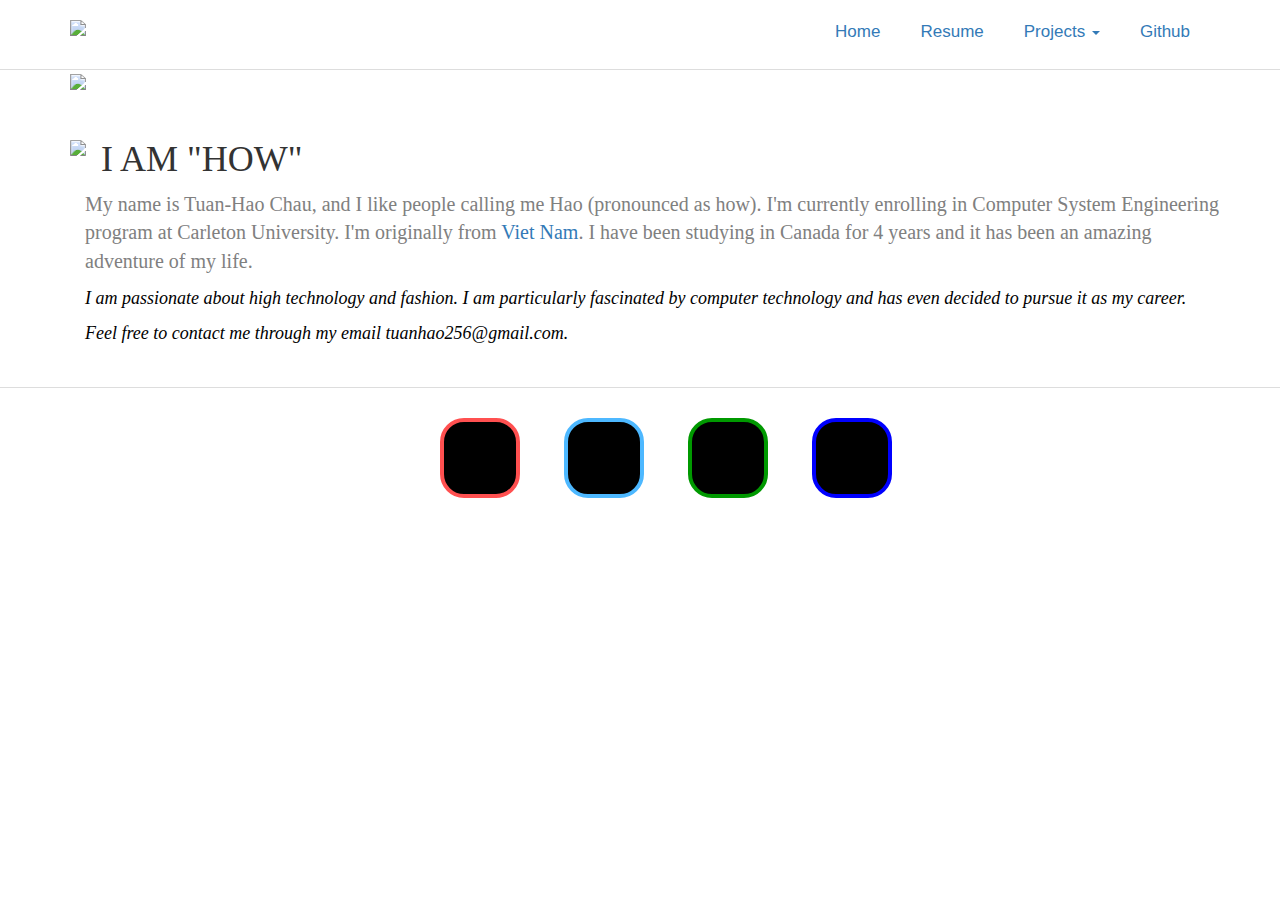
==== index.html @ 3556defa "repairing unsafe script problem" ====
<!DOCTYPE html>
<html>
  <head>
    <link type="text/css" rel="stylesheet" href="stylesheet.css" >
    <link href="https://maxcdn.bootstrapcdn.com/bootstrap/3.3.7/css/bootstrap.min.css" rel="stylesheet">
  </head>
  <body>
    <div class="header">
      <div class="container">
        <a href="#" class="logo-icon">
          <img src="https://image.jimcdn.com/app/cms/image/transf/dimension=273x10000:format=png/path/sb0abad0b84d20c80/image/i0411c6b30e3d2ed8/version/1408093289/tangram-puzzle-114-letter-h-visit-http-www-tangram-channel-com-to-see-the-solution-to-this-tangram.png">
        </a>
        <ul class="menu">
          <li><a href="#"> Home </a></li>
          <li><a href="#"> Resume </a></li>
          <li class="dropdown">
            <a href="#" class="dropdown-toggle">Projects <b class="caret"></b></a>
            <ul class="dropdown-menu">
              <li><a href="#"> Chessgame </a></li>
              <li><a href="#"> Hacker-Chatroom </a></li>
              <li><a href="#"> Supermarket APP </a></li>
            </ul>
		      </li>
          <li><a href="https://github.com/Tuanhao"> Github </a></li>
        </ul>
      </div>
    </div>
    <div class="center">
      <div class="container">
        <img id ="saigon" src ="https://pubcrawlsaigon.com/wp-content/uploads/2013/01/saigon.jpeg">
        <div class="intro">
          <div class="intro-pic">
          <img id ="myself" src="https://scontent-lga3-1.cdninstagram.com/t51.2885-15/e35/12224123_504224226409071_1463022487_n.jpg?ig_cache_key=MTEyMDU4NDI3MTQ4NDA1NTMwNw%3D%3D.2">
          </div>
          <div class="intro-text">
            <h1> I AM "HOW" </h1>
            <p> My name is Tuan-Hao Chau, and I like people calling me Hao (pronounced as how). I'm currently enrolling in Computer System Engineering program at Carleton University. I'm originally from <a href="https://en.wikipedia.org/wiki/Vietnam">Viet Nam</a>. I have been studying in Canada for 4 years and it has been an amazing adventure of my life.</p>
            <div>
              <p> I am passionate about high technology and fashion. I am particularly fascinated by computer technology and has even decided to pursue it as my career. </p>
              <p> Feel free to contact me through my email tuanhao256@gmail.com.
            </div>
          </div>
        </div>
      </div>
    </div>
    <div class="footer">
      <div class="container">
      <div class="square">
        <div id ="Instagram"><a href="https://www.instagram.com/tuanhao256/"><i class="fa fa-instagram fa-4x" aria-hidden="true"></i></a></div>
        <div id ="Skype"><a href= "#"><i class="fa fa-skype fa-4x" aria-hidden="true"></i></a></div>
        <div id ="Github"><a href="https://github.com/Tuanhao"><i class="fa fa-github fa-4x" aria-hidden="true"></i></a></div>
        <div id ="LinkedIn"><a href="#"><i class="fa fa-linkedin-square fa-4x" aria-hidden="true"></i></a></div>
      </div>
    </div>
  <script src="https://use.fontawesome.com/9476cd96e0.js"></script>
	<script src="https://ajax.googleapis.com/ajax/libs/jquery/2.1.0/jquery.min.js"></script>
	<script src="function.js"></script>
  </body>


</html>
---- stylesheet.css ----
.container {
  width: 960px;
}

.header {
  border-bottom: 1px solid #ddd;
  font-weight: 300;

  font-size: 17px;
  padding: 15px;
}


.logo-icon img {
  height: auto;
  width: auto;
  max-width: 40px;
  max-height: 40px
}

.header .menu {
  margin-top: 5px;
  display: inline;
  float: right;
  list-style: none;
}

.menu li {
  margin-left: 20px;
  margin-right: 20px;
  float: left;
}

.dropdown-menu {
  font-size: 16px;
  margin-top: 5px;
  min-width: 50px;
}

.dropdown-menu li a {
  color: #809fff;
  margin-top: 5px;
}

.intro {
  margin-top: 50px;
}

.intro-text {
  left: 15px;
  position: relative;
  font-family: Rockwell;
}

.intro-text p {
  color: grey;
  font-size: 20px;
}

.intro-text div p {
  color: black;
  font-style: italic;
  font-size: 18px;
}

.footer {
  margin-top: 30px;
  border-top: 1px solid #ddd;
}

.square div {
  position: relative;
	display: inline-block;
	height: 80px;
	width: 80px;
  border-radius: 30%;
  border: 2px solid white;
  text-align: center;
  margin: 30px 0px 30px 40px;
}

.square div i {
	position: relative;
	margin-top: 8px;
  background-color: transparent;
  color: white;
}

#Instagram {
  margin-left: 370px;
  border: 4px solid #ff5050;
  background-color: black;
}

#Skype {
  border: 4px solid #4db8ff;
  background-color: black;
}

#Github {
  border: 4px solid #009900;
  background-color: black;
}

#LinkedIn {
  border: 4px solid #0000ff;
  background-color: black;
}

#myself {
  float: left;
  height: auto;
  width: auto;
  max-width: 500px;
  max-height: 500px;
  border-radius: 5%;
}

#saigon {
  height: auto;
  width: auto;
  max-width: 1100px;
  max-height: 800px;
}
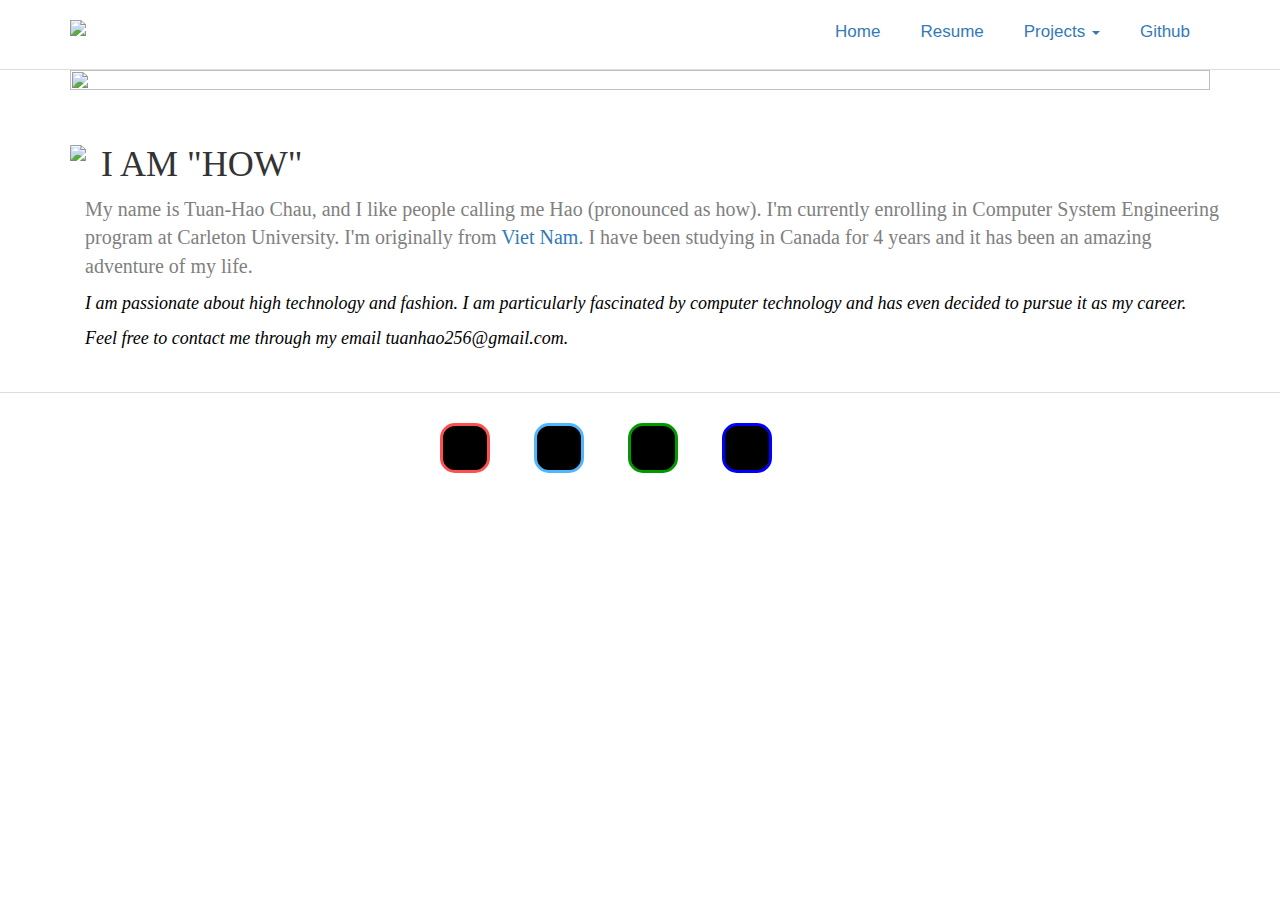
==== commit 3d145610: "add resume" ====
--- a/index.html
+++ b/index.html
@@ -3,16 +3,18 @@
   <head>
     <link type="text/css" rel="stylesheet" href="stylesheet.css" >
     <link href="https://maxcdn.bootstrapcdn.com/bootstrap/3.3.7/css/bootstrap.min.css" rel="stylesheet">
+    <title> Hao's website </title>
+    <link rel="shortcut icon" type="image/png" href="https://image.jimcdn.com/app/cms/image/transf/dimension=273x10000:format=png/path/sb0abad0b84d20c80/image/i0411c6b30e3d2ed8/version/1408093289/tangram-puzzle-114-letter-h-visit-http-www-tangram-channel-com-to-see-the-solution-to-this-tangram.png" />
   </head>
   <body>
     <div class="header">
       <div class="container">
-        <a href="#" class="logo-icon">
+        <a href="index.html" class="logo-icon">
           <img src="https://image.jimcdn.com/app/cms/image/transf/dimension=273x10000:format=png/path/sb0abad0b84d20c80/image/i0411c6b30e3d2ed8/version/1408093289/tangram-puzzle-114-letter-h-visit-http-www-tangram-channel-com-to-see-the-solution-to-this-tangram.png">
         </a>
         <ul class="menu">
-          <li><a href="#"> Home </a></li>
-          <li><a href="#"> Resume </a></li>
+          <li><a href="index.html"> Home </a></li>
+          <li><a href="resume.html"> Resume </a></li>
           <li class="dropdown">
             <a href="#" class="dropdown-toggle">Projects <b class="caret"></b></a>
             <ul class="dropdown-menu">
@@ -27,10 +29,10 @@
     </div>
     <div class="center">
       <div class="container">
-        <img id ="saigon" src ="https://pubcrawlsaigon.com/wp-content/uploads/2013/01/saigon.jpeg">
+        <img id ="firstpic" src ="http://i1250.photobucket.com/albums/hh538/Hao_Tuan_Chau/IMG_7440_zpsqdl2aaps.jpg">
         <div class="intro">
           <div class="intro-pic">
-          <img id ="myself" src="https://scontent-lga3-1.cdninstagram.com/t51.2885-15/e35/12224123_504224226409071_1463022487_n.jpg?ig_cache_key=MTEyMDU4NDI3MTQ4NDA1NTMwNw%3D%3D.2">
+          <img id ="myself" src="http://i1250.photobucket.com/albums/hh538/Hao_Tuan_Chau/IMG_9123_zpsxsjabm1g.jpg">
           </div>
           <div class="intro-text">
             <h1> I AM "HOW" </h1>
@@ -46,15 +48,15 @@
     <div class="footer">
       <div class="container">
       <div class="square">
-        <div id ="Instagram"><a href="https://www.instagram.com/tuanhao256/"><i class="fa fa-instagram fa-4x" aria-hidden="true"></i></a></div>
-        <div id ="Skype"><a href= "#"><i class="fa fa-skype fa-4x" aria-hidden="true"></i></a></div>
-        <div id ="Github"><a href="https://github.com/Tuanhao"><i class="fa fa-github fa-4x" aria-hidden="true"></i></a></div>
-        <div id ="LinkedIn"><a href="#"><i class="fa fa-linkedin-square fa-4x" aria-hidden="true"></i></a></div>
+        <div id ="Instagram"><a href="https://www.instagram.com/tuanhao256/"><i class="fa fa-instagram fa-2x" aria-hidden="true"></i></a></div>
+        <div id ="Skype"><a href= "#"><i class="fa fa-skype fa-2x" aria-hidden="true"></i></a></div>
+        <div id ="Github"><a href="https://github.com/Tuanhao"><i class="fa fa-github fa-2x" aria-hidden="true"></i></a></div>
+        <div id ="LinkedIn"><a href="#"><i class="fa fa-linkedin-square fa-2x" aria-hidden="true"></i></a></div>
       </div>
     </div>
-  <script src="https://use.fontawesome.com/9476cd96e0.js"></script>
-	<script src="https://ajax.googleapis.com/ajax/libs/jquery/2.1.0/jquery.min.js"></script>
-	<script src="function.js"></script>
+    <script src="https://use.fontawesome.com/9476cd96e0.js"></script>
+	  <script src="https://ajax.googleapis.com/ajax/libs/jquery/2.1.0/jquery.min.js"></script>
+	  <script src="function.js"></script>
   </body>
 
 
--- a/stylesheet.css
+++ b/stylesheet.css
@@ -71,39 +71,38 @@
 .square div {
   position: relative;
 	display: inline-block;
-	height: 80px;
-	width: 80px;
+	height: 50px;
+	width: 50px;
   border-radius: 30%;
-  border: 2px solid white;
   text-align: center;
   margin: 30px 0px 30px 40px;
 }
 
 .square div i {
 	position: relative;
-	margin-top: 8px;
+	margin-top: 7px;
   background-color: transparent;
   color: white;
 }
 
 #Instagram {
   margin-left: 370px;
-  border: 4px solid #ff5050;
+  border: 3px solid #ff5050;
   background-color: black;
 }
 
 #Skype {
-  border: 4px solid #4db8ff;
+  border: 3px solid #4db8ff;
   background-color: black;
 }
 
 #Github {
-  border: 4px solid #009900;
+  border: 3px solid #009900;
   background-color: black;
 }
 
 #LinkedIn {
-  border: 4px solid #0000ff;
+  border: 3px solid #0000ff;
   background-color: black;
 }
 
@@ -113,12 +112,26 @@
   width: auto;
   max-width: 500px;
   max-height: 500px;
-  border-radius: 5%;
+  border-radius: 3%;
 }
 
-#saigon {
-  height: auto;
-  width: auto;
-  max-width: 1100px;
-  max-height: 800px;
+#firstpic {
+  height: 100%;
+  width: 100%;
 }
+
+#resumeTop {
+  text-align: center;
+}
+
+#resumeHeader {
+  margin-top: 20px;
+  border-bottom: 1px solid #ddd;
+  color: #343351;
+  text-transform: uppercase;
+}
+
+#resumeTop h1 {
+  font-size: 50px;
+  font-weight: bold;
+}
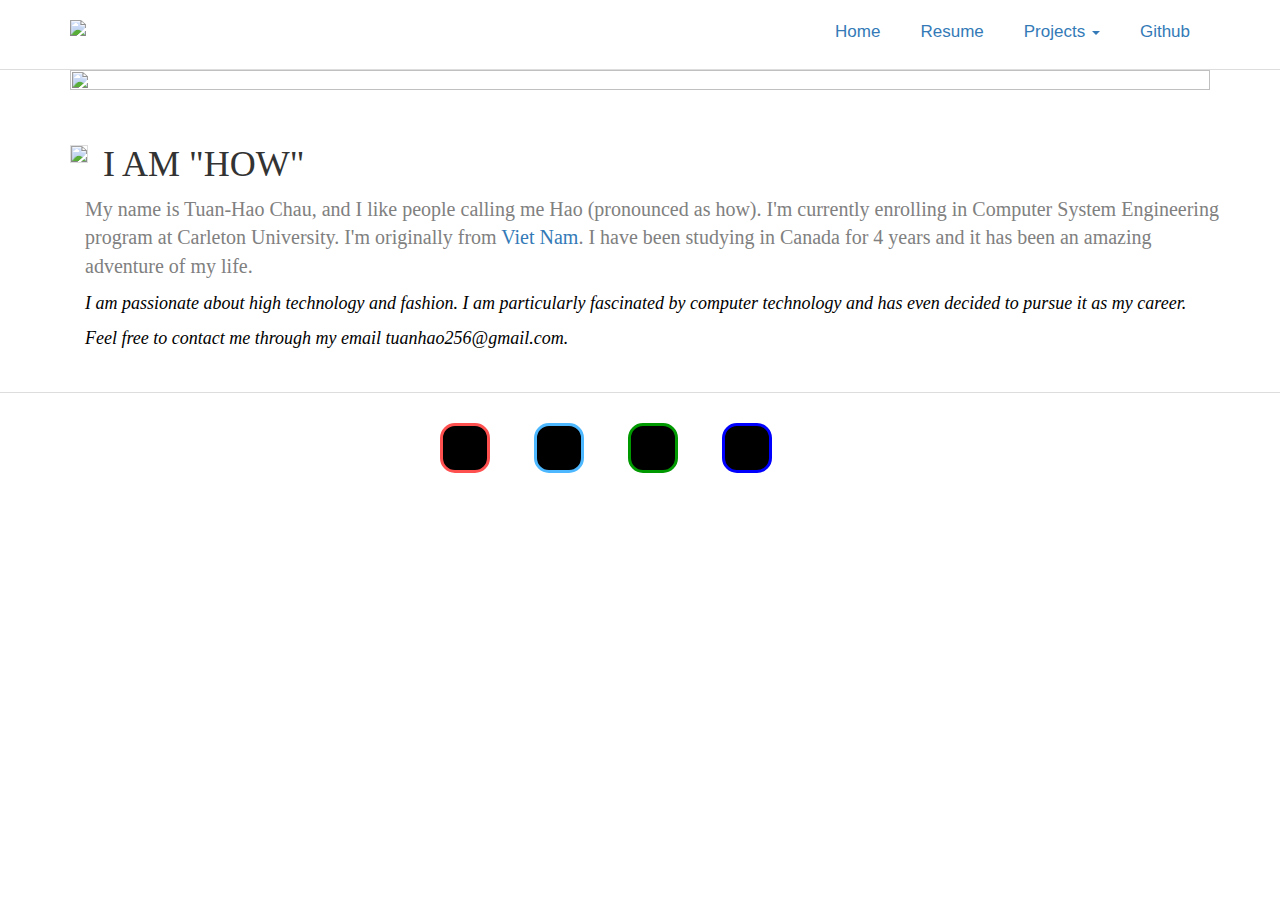
==== commit 89623b70: "add project page" ====
--- a/index.html
+++ b/index.html
@@ -3,7 +3,7 @@
   <head>
     <link type="text/css" rel="stylesheet" href="stylesheet.css" >
     <link href="https://maxcdn.bootstrapcdn.com/bootstrap/3.3.7/css/bootstrap.min.css" rel="stylesheet">
-    <title> Hao's website </title>
+    <title> **HAO** </title>
     <link rel="shortcut icon" type="image/png" href="https://image.jimcdn.com/app/cms/image/transf/dimension=273x10000:format=png/path/sb0abad0b84d20c80/image/i0411c6b30e3d2ed8/version/1408093289/tangram-puzzle-114-letter-h-visit-http-www-tangram-channel-com-to-see-the-solution-to-this-tangram.png" />
   </head>
   <body>
@@ -18,9 +18,10 @@
           <li class="dropdown">
             <a href="#" class="dropdown-toggle">Projects <b class="caret"></b></a>
             <ul class="dropdown-menu">
-              <li><a href="#"> Chessgame </a></li>
-              <li><a href="#"> Hacker-Chatroom </a></li>
-              <li><a href="#"> Supermarket APP </a></li>
+              <li><a href="project.html#CUNews"> CU-News </a></li>
+              <li><a href="project.html#ChessGame"> ChessGame </a></li>
+              <li><a href="project.html#TTTGame"> Tic Tac Toe Game </a></li>
+              <li><a href="project.html#SMS"> Supermarket APP </a></li>
             </ul>
 		      </li>
           <li><a href="https://github.com/Tuanhao"> Github </a></li>
--- a/stylesheet.css
+++ b/stylesheet.css
@@ -85,6 +85,16 @@
   color: white;
 }
 
+.container div div img {
+  max-width: 450px;
+  max-height: 300px;
+  border: 1px solid #ddd;
+}
+
+.row {
+  margin-top: 40px;
+}
+
 #Instagram {
   margin-left: 370px;
   border: 3px solid #ff5050;
@@ -120,7 +130,7 @@
   width: 100%;
 }
 
-#resumeTop {
+#pageTop {
   text-align: center;
 }
 
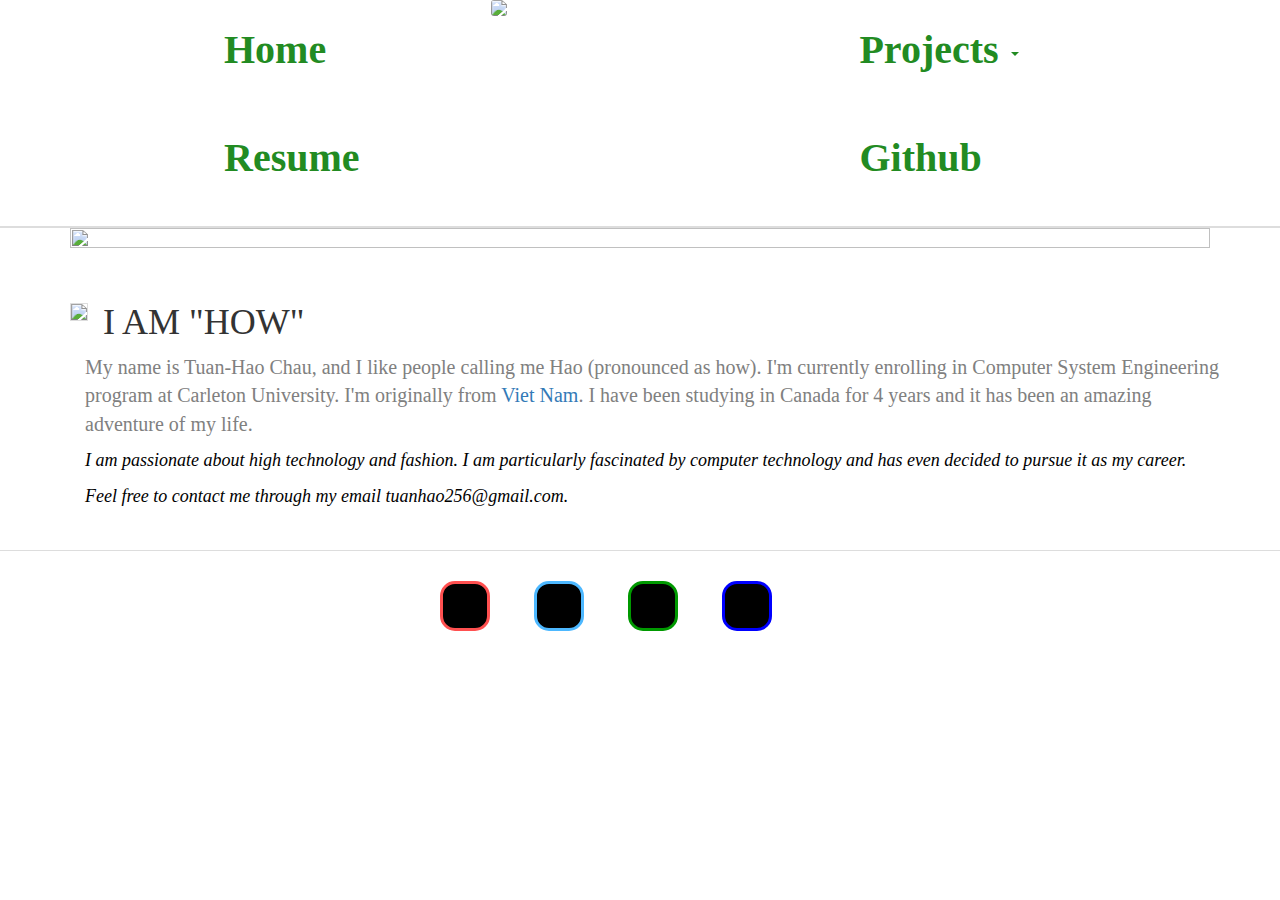
==== commit a9238fbf: "changed header" ====
--- a/index.html
+++ b/index.html
@@ -1,64 +1,67 @@
-<!DOCTYPE html>
-<html>
-  <head>
-    <link type="text/css" rel="stylesheet" href="stylesheet.css" >
-    <link href="https://maxcdn.bootstrapcdn.com/bootstrap/3.3.7/css/bootstrap.min.css" rel="stylesheet">
-    <title> **HAO** </title>
-    <link rel="shortcut icon" type="image/png" href="https://image.jimcdn.com/app/cms/image/transf/dimension=273x10000:format=png/path/sb0abad0b84d20c80/image/i0411c6b30e3d2ed8/version/1408093289/tangram-puzzle-114-letter-h-visit-http-www-tangram-channel-com-to-see-the-solution-to-this-tangram.png" />
-  </head>
-  <body>
-    <div class="header">
-      <div class="container">
-        <a href="index.html" class="logo-icon">
-          <img src="https://image.jimcdn.com/app/cms/image/transf/dimension=273x10000:format=png/path/sb0abad0b84d20c80/image/i0411c6b30e3d2ed8/version/1408093289/tangram-puzzle-114-letter-h-visit-http-www-tangram-channel-com-to-see-the-solution-to-this-tangram.png">
+<!DOCTYPE html>
+<html>
+  <head>
+    <link type="text/css" rel="stylesheet" href="stylesheet.css" >
+    <link href="https://maxcdn.bootstrapcdn.com/bootstrap/3.3.7/css/bootstrap.min.css" rel="stylesheet">
+    <link href="https://fonts.googleapis.com/css?family=Permanent+Marker" rel="stylesheet">
+    <title> **HAO** </title>
+    <link rel="shortcut icon" type="image/png" href="https://image.jimcdn.com/app/cms/image/transf/dimension=273x10000:format=png/path/sb0abad0b84d20c80/image/i0411c6b30e3d2ed8/version/1408093289/tangram-puzzle-114-letter-h-visit-http-www-tangram-channel-com-to-see-the-solution-to-this-tangram.png" />
+  </head>
+  <body>
+    <div class="header">
+      <div class="container">
+        <ul class="menu_left">
+          <li><a href="index.html"> Home </a></li>
+          <li><a href="resume.html"> Resume </a></li>
+        </ul>
+        <a href="#" class="menu_image">
+          <img src="http://i1250.photobucket.com/albums/hh538/Hao_Tuan_Chau/imageedit_2_8489468615_zpsb9ru8c58.gif">
         </a>
-        <ul class="menu">
-          <li><a href="index.html"> Home </a></li>
-          <li><a href="resume.html"> Resume </a></li>
-          <li class="dropdown">
-            <a href="#" class="dropdown-toggle">Projects <b class="caret"></b></a>
-            <ul class="dropdown-menu">
-              <li><a href="project.html#CUNews"> CU-News </a></li>
-              <li><a href="project.html#ChessGame"> ChessGame </a></li>
-              <li><a href="project.html#TTTGame"> Tic Tac Toe Game </a></li>
-              <li><a href="project.html#SMS"> Supermarket APP </a></li>
-            </ul>
-		      </li>
-          <li><a href="https://github.com/Tuanhao"> Github </a></li>
-        </ul>
-      </div>
-    </div>
-    <div class="center">
-      <div class="container">
-        <img id ="firstpic" src ="http://i1250.photobucket.com/albums/hh538/Hao_Tuan_Chau/IMG_7440_zpsqdl2aaps.jpg">
-        <div class="intro">
-          <div class="intro-pic">
-          <img id ="myself" src="http://i1250.photobucket.com/albums/hh538/Hao_Tuan_Chau/IMG_9123_zpsxsjabm1g.jpg">
-          </div>
-          <div class="intro-text">
-            <h1> I AM "HOW" </h1>
-            <p> My name is Tuan-Hao Chau, and I like people calling me Hao (pronounced as how). I'm currently enrolling in Computer System Engineering program at Carleton University. I'm originally from <a href="https://en.wikipedia.org/wiki/Vietnam">Viet Nam</a>. I have been studying in Canada for 4 years and it has been an amazing adventure of my life.</p>
-            <div>
-              <p> I am passionate about high technology and fashion. I am particularly fascinated by computer technology and has even decided to pursue it as my career. </p>
-              <p> Feel free to contact me through my email tuanhao256@gmail.com.
-            </div>
-          </div>
-        </div>
-      </div>
-    </div>
-    <div class="footer">
-      <div class="container">
-      <div class="square">
-        <div id ="Instagram"><a href="https://www.instagram.com/tuanhao256/"><i class="fa fa-instagram fa-2x" aria-hidden="true"></i></a></div>
-        <div id ="Skype"><a href= "#"><i class="fa fa-skype fa-2x" aria-hidden="true"></i></a></div>
-        <div id ="Github"><a href="https://github.com/Tuanhao"><i class="fa fa-github fa-2x" aria-hidden="true"></i></a></div>
-        <div id ="LinkedIn"><a href="#"><i class="fa fa-linkedin-square fa-2x" aria-hidden="true"></i></a></div>
-      </div>
-    </div>
-    <script src="https://use.fontawesome.com/9476cd96e0.js"></script>
-	  <script src="https://ajax.googleapis.com/ajax/libs/jquery/2.1.0/jquery.min.js"></script>
-	  <script src="function.js"></script>
-  </body>
-
-
-</html>
+        <ul class="menu_right">
+          <li class="dropdown">
+            <a href="#" class="dropdown-toggle">Projects <b class="caret"></b></a>
+            <ul class="dropdown-menu">
+              <li><a href="project.html#CUNews"> CU-News </a></li>
+              <li><a href="project.html#ChessGame"> ChessGame </a></li>
+              <li><a href="project.html#TTTGame"> Tic Tac Toe Game </a></li>
+              <li><a href="project.html#SMS"> Supermarket APP </a></li>
+            </ul>
+		      </li>
+          <li><a href="https://github.com/Tuanhao"> Github </a></li>
+        </ul>
+      </div>
+    </div>
+    <div class="center">
+      <div class="container">
+        <img id ="firstpic" src ="http://i1250.photobucket.com/albums/hh538/Hao_Tuan_Chau/IMG_7440_zpsqdl2aaps.jpg">
+        <div class="intro">
+          <div class="intro-pic">
+          <img id ="myself" src="http://i1250.photobucket.com/albums/hh538/Hao_Tuan_Chau/IMG_9123_zpsxsjabm1g.jpg">
+          </div>
+          <div class="intro-text">
+            <h1> I AM "HOW" </h1>
+            <p> My name is Tuan-Hao Chau, and I like people calling me Hao (pronounced as how). I'm currently enrolling in Computer System Engineering program at Carleton University. I'm originally from <a href="https://en.wikipedia.org/wiki/Vietnam">Viet Nam</a>. I have been studying in Canada for 4 years and it has been an amazing adventure of my life.</p>
+            <div>
+              <p> I am passionate about high technology and fashion. I am particularly fascinated by computer technology and has even decided to pursue it as my career. </p>
+              <p> Feel free to contact me through my email tuanhao256@gmail.com.
+            </div>
+          </div>
+        </div>
+      </div>
+    </div>
+    <div class="footer">
+      <div class="container">
+      <div class="square">
+        <div id ="Instagram"><a href="https://www.instagram.com/tuanhao256/"><i class="fa fa-instagram fa-2x" aria-hidden="true"></i></a></div>
+        <div id ="Email"><a href= "#" ><i class="fa fa-envelope fa-2x" aria-hidden="true"></i></a></div>
+        <div id ="Github"><a href="https://github.com/Tuanhao"><i class="fa fa-github fa-2x" aria-hidden="true"></i></a></div>
+        <div id ="LinkedIn"><a href="https://ca.linkedin.com/in/tuan-hao-chau-0a2142134"><i class="fa fa-linkedin-square fa-2x" aria-hidden="true"></i></a></div>
+      </div>
+    </div>
+    <script src="https://use.fontawesome.com/9476cd96e0.js"></script>
+	  <script src="https://ajax.googleapis.com/ajax/libs/jquery/2.1.0/jquery.min.js"></script>
+	  <script src="function.js"></script>
+  </body>
+
+
+</html>
--- a/stylesheet.css
+++ b/stylesheet.css
@@ -1,147 +1,188 @@
-.container {
-  width: 960px;
-}
-
-.header {
-  border-bottom: 1px solid #ddd;
-  font-weight: 300;
-
-  font-size: 17px;
-  padding: 15px;
-}
-
-
-.logo-icon img {
-  height: auto;
-  width: auto;
-  max-width: 40px;
-  max-height: 40px
-}
-
-.header .menu {
-  margin-top: 5px;
-  display: inline;
-  float: right;
-  list-style: none;
-}
-
-.menu li {
-  margin-left: 20px;
-  margin-right: 20px;
-  float: left;
-}
-
-.dropdown-menu {
-  font-size: 16px;
-  margin-top: 5px;
-  min-width: 50px;
-}
-
-.dropdown-menu li a {
-  color: #809fff;
-  margin-top: 5px;
-}
-
-.intro {
-  margin-top: 50px;
-}
-
-.intro-text {
-  left: 15px;
-  position: relative;
-  font-family: Rockwell;
-}
-
-.intro-text p {
-  color: grey;
-  font-size: 20px;
-}
-
-.intro-text div p {
-  color: black;
-  font-style: italic;
-  font-size: 18px;
-}
-
-.footer {
-  margin-top: 30px;
-  border-top: 1px solid #ddd;
-}
-
-.square div {
-  position: relative;
-	display: inline-block;
-	height: 50px;
-	width: 50px;
-  border-radius: 30%;
-  text-align: center;
-  margin: 30px 0px 30px 40px;
-}
-
-.square div i {
-	position: relative;
-	margin-top: 7px;
-  background-color: transparent;
-  color: white;
-}
-
-.container div div img {
-  max-width: 450px;
-  max-height: 300px;
-  border: 1px solid #ddd;
-}
-
-.row {
-  margin-top: 40px;
-}
-
-#Instagram {
-  margin-left: 370px;
-  border: 3px solid #ff5050;
-  background-color: black;
-}
-
-#Skype {
-  border: 3px solid #4db8ff;
-  background-color: black;
-}
-
-#Github {
-  border: 3px solid #009900;
-  background-color: black;
-}
-
-#LinkedIn {
-  border: 3px solid #0000ff;
-  background-color: black;
-}
-
-#myself {
-  float: left;
-  height: auto;
-  width: auto;
-  max-width: 500px;
-  max-height: 500px;
-  border-radius: 3%;
-}
-
-#firstpic {
-  height: 100%;
-  width: 100%;
-}
-
-#pageTop {
-  text-align: center;
-}
-
-#resumeHeader {
-  margin-top: 20px;
-  border-bottom: 1px solid #ddd;
-  color: #343351;
-  text-transform: uppercase;
-}
-
-#resumeTop h1 {
-  font-size: 50px;
-  font-weight: bold;
-}
+.container {
+  width: 960px;
+}
+
+.header {
+  border-bottom: 2px solid #ddd;
+}
+
+
+.menu_image img {
+  margin-left: 10%;
+  padding-top: -5%;
+  position: absolute;
+  max-width: 250px;
+  max-height: 250px;
+  animation-name: rotate;
+  animation-duration: 10s;
+  animation-iteration-count: infinite;
+  animation-timing-function: linear;
+  border-radius: 20%;
+}
+
+@keyframes rotate {
+    from {transform: rotate(0deg);}
+    to {transform: rotate(360deg);}
+}
+
+.header .menu_left {
+  margin-left: 10%;
+  line-height: 100px;
+  font-weight: bold;
+  display: inline-flex;
+  flex-direction: column;
+  list-style: none;
+}
+
+.menu_left li a {
+  color: #228B22;
+  font-family: 'Permanent Marker', cursive;
+  font-size: 40px;
+}
+
+.header .menu_right {
+  margin-left: 40%;
+  line-height: 100px;
+  font-weight: bold;
+  display: inline-flex;
+  flex-direction: column;
+  position: relative;
+  list-style: none;
+}
+
+.menu_right li a {
+  color: #228B22;
+  font-family: 'Permanent Marker', cursive;
+  font-size: 40px;
+}
+
+
+.dropdown-menu {
+  font-size: 16px;
+  margin-top: 5px;
+  min-width: 50px;
+}
+
+.dropdown-menu li a {
+  color: #809fff;
+  margin-top: 5px;
+}
+
+.intro {
+  margin-top: 50px;
+}
+
+.intro-text {
+  left: 15px;
+  position: relative;
+  font-family: Rockwell;
+}
+
+.intro-text p {
+  color: grey;
+  font-size: 20px;
+}
+
+.intro-text div p {
+  color: black;
+  font-style: italic;
+  font-size: 18px;
+}
+
+.footer {
+  margin-top: 30px;
+  border-top: 1px solid #ddd;
+}
+
+.square div {
+  position: relative;
+	display: inline-block;
+	height: 50px;
+	width: 50px;
+  border-radius: 30%;
+  text-align: center;
+  margin: 30px 0px 30px 40px;
+}
+
+.square div i {
+	position: relative;
+	margin-top: 7px;
+  background-color: transparent;
+  color: white;
+}
+
+.container div div img {
+  max-width: 450px;
+  max-height: 300px;
+  border: 1px solid #ddd;
+}
+
+.row {
+  margin-top: 40px;
+}
+
+.projectInfo {
+  font-style: italic;
+  color: grey;
+}
+
+#Instagram {
+  margin-left: 370px;
+  border: 3px solid #ff5050;
+  background-color: black;
+}
+
+#Email {
+  border: 3px solid #4db8ff;
+  background-color: black;
+}
+
+#Github {
+  border: 3px solid #009900;
+  background-color: black;
+}
+
+#LinkedIn {
+  border: 3px solid #0000ff;
+  background-color: black;
+}
+
+#myself {
+  float: left;
+  height: auto;
+  width: auto;
+  max-width: 500px;
+  max-height: 500px;
+  border-radius: 3%;
+}
+
+#firstpic {
+  height: 100%;
+  width: 100%;
+}
+
+#pageTop {
+  text-align: center;
+}
+
+#resumeHeader {
+  margin-top: 20px;
+  border-bottom: 1px solid #ddd;
+  color: #343351;
+  text-transform: uppercase;
+}
+
+#resumeTop h1 {
+  font-size: 50px;
+  font-weight: bold;
+}
+
+.fa-github-square{
+    color: #27a339;
+}
+.heart {
+  display: none;
+  opacity: 0.25;
+  color: #ff002a;
+  font-size: 40px;
+}
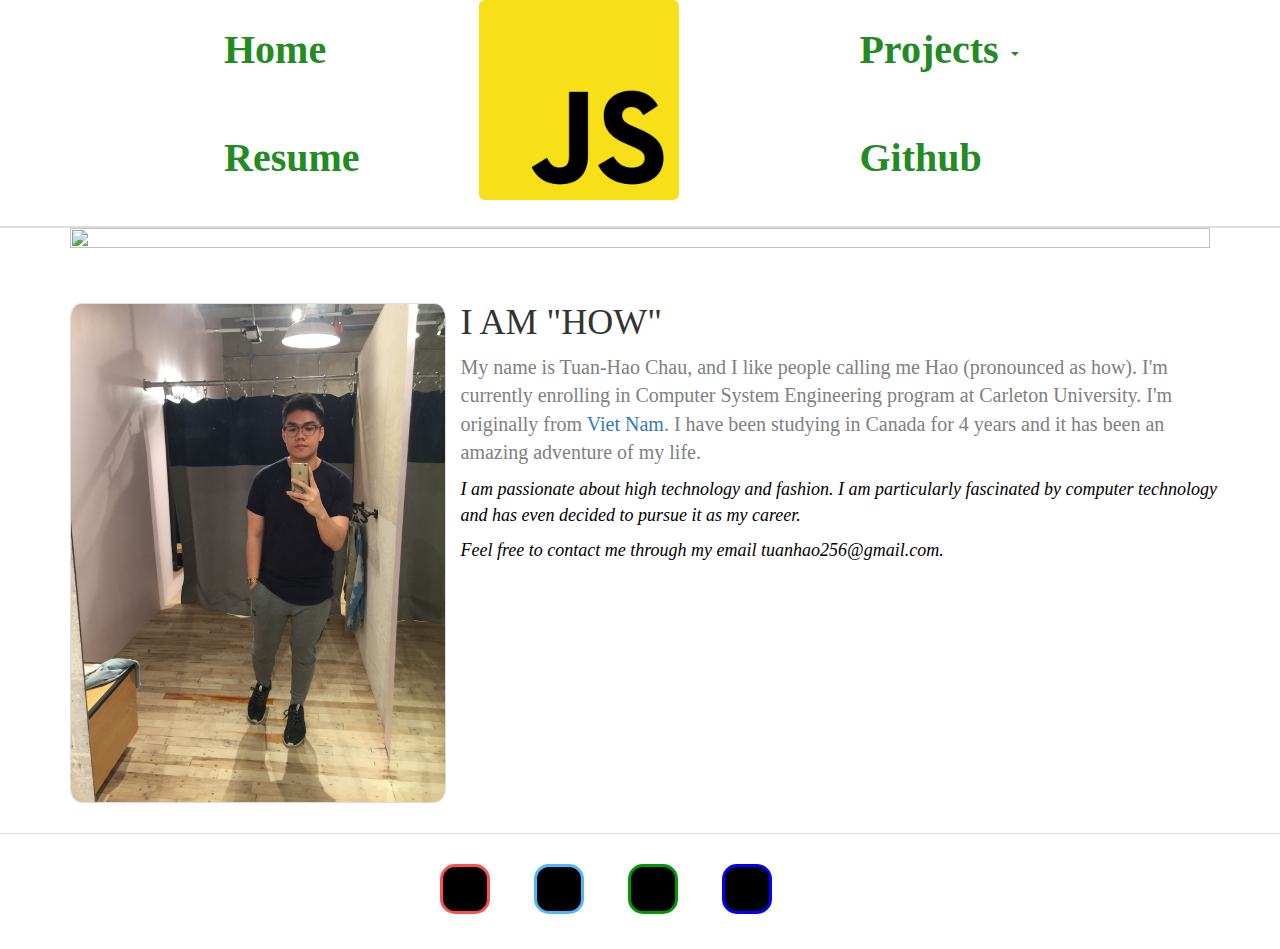
==== commit 3d670739: "take off image from photobucket on Home page" ====
--- a/index.html
+++ b/index.html
@@ -13,10 +13,10 @@
         <ul class="menu_left">
           <li><a href="index.html"> Home </a></li>
           <li><a href="resume.html"> Resume </a></li>
-        </ul>
+        </ul>
         <a href="#" class="menu_image">
-          <img src="http://i1250.photobucket.com/albums/hh538/Hao_Tuan_Chau/imageedit_2_8489468615_zpsb9ru8c58.gif">
-        </a>
+          <img src="./JSlogo.png">
+        </a>
         <ul class="menu_right">
           <li class="dropdown">
             <a href="#" class="dropdown-toggle">Projects <b class="caret"></b></a>
@@ -33,10 +33,10 @@
     </div>
     <div class="center">
       <div class="container">
-        <img id ="firstpic" src ="http://i1250.photobucket.com/albums/hh538/Hao_Tuan_Chau/IMG_7440_zpsqdl2aaps.jpg">
+        <img id ="firstpic" src ="./HCMcity.jpg">
         <div class="intro">
           <div class="intro-pic">
-          <img id ="myself" src="http://i1250.photobucket.com/albums/hh538/Hao_Tuan_Chau/IMG_9123_zpsxsjabm1g.jpg">
+          <img id ="myself" src="./image2.jpg">
           </div>
           <div class="intro-text">
             <h1> I AM "HOW" </h1>
--- a/stylesheet.css
+++ b/stylesheet.css
@@ -8,16 +8,15 @@
 
 
 .menu_image img {
-  margin-left: 10%;
-  padding-top: -5%;
+  margin-left: 9%;
   position: absolute;
-  max-width: 250px;
-  max-height: 250px;
+  max-width: 200px;
+  width: 100%;
   animation-name: rotate;
   animation-duration: 10s;
   animation-iteration-count: infinite;
   animation-timing-function: linear;
-  border-radius: 20%;
+  border-radius: 3%;
 }
 
 @keyframes rotate {
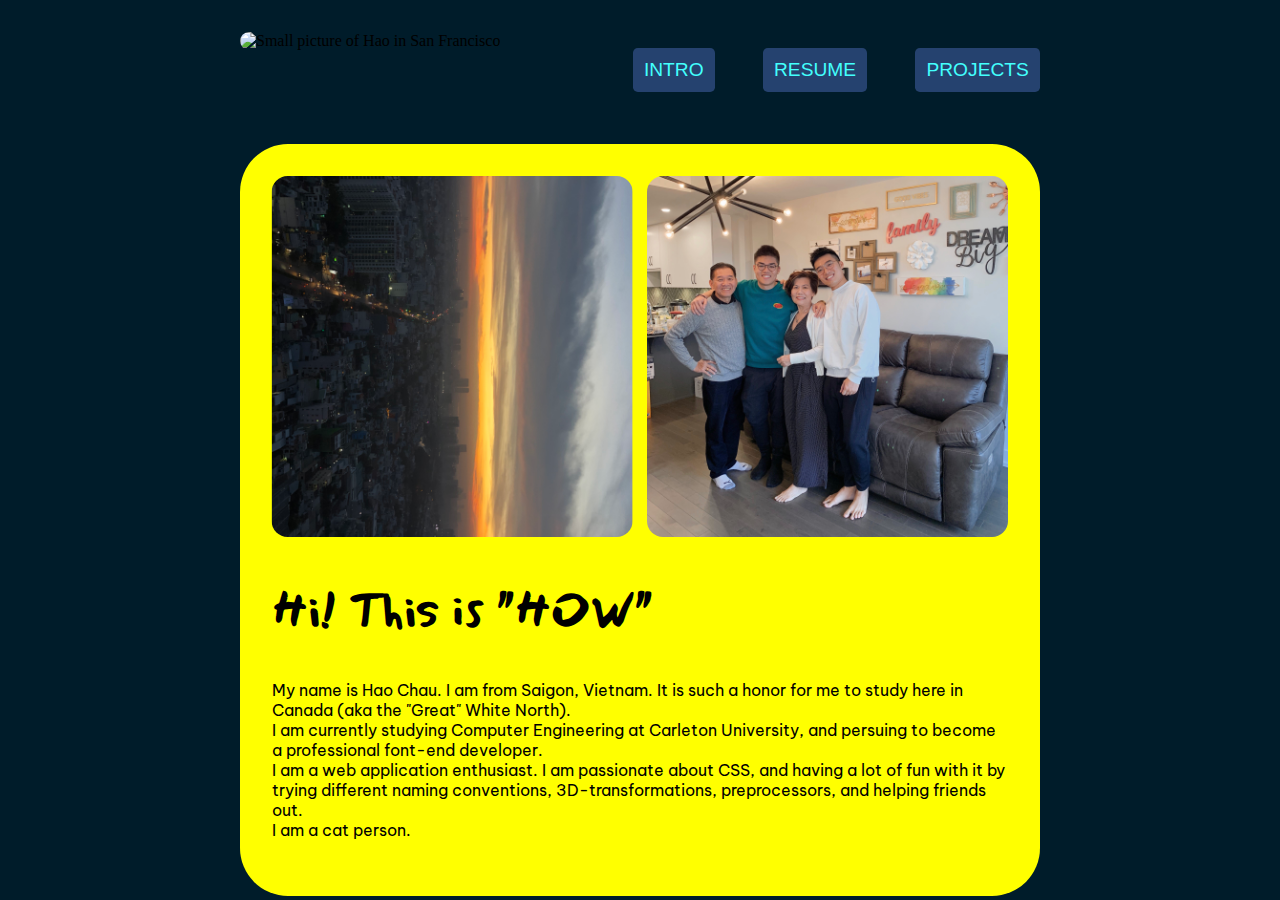
==== commit 3ce47033: "FEAT:first commit of new design Still working on animation" ====
--- a/index.html
+++ b/index.html
@@ -2,61 +2,53 @@
 <html>
   <head>
     <link type="text/css" rel="stylesheet" href="stylesheet.css" >
-    <link href="https://maxcdn.bootstrapcdn.com/bootstrap/3.3.7/css/bootstrap.min.css" rel="stylesheet">
-    <link href="https://fonts.googleapis.com/css?family=Permanent+Marker" rel="stylesheet">
-    <title> **HAO** </title>
-    <link rel="shortcut icon" type="image/png" href="https://image.jimcdn.com/app/cms/image/transf/dimension=273x10000:format=png/path/sb0abad0b84d20c80/image/i0411c6b30e3d2ed8/version/1408093289/tangram-puzzle-114-letter-h-visit-http-www-tangram-channel-com-to-see-the-solution-to-this-tangram.png" />
+    <title> Hao Tuan Chau </title>
   </head>
   <body>
-    <div class="header">
-      <div class="container">
-        <ul class="menu_left">
-          <li><a href="index.html"> Home </a></li>
-          <li><a href="resume.html"> Resume </a></li>
-        </ul>
-        <a href="#" class="menu_image">
-          <img src="./JSlogo.png">
-        </a>
-        <ul class="menu_right">
-          <li class="dropdown">
-            <a href="#" class="dropdown-toggle">Projects <b class="caret"></b></a>
-            <ul class="dropdown-menu">
-              <li><a href="project.html#CUNews"> CU-News </a></li>
-              <li><a href="project.html#ChessGame"> ChessGame </a></li>
-              <li><a href="project.html#TTTGame"> Tic Tac Toe Game </a></li>
-              <li><a href="project.html#SMS"> Supermarket APP </a></li>
-            </ul>
-		      </li>
-          <li><a href="https://github.com/Tuanhao"> Github </a></li>
-        </ul>
-      </div>
+    <header>
+      <button >Projects</button>
+      <button onclick="showResume()">Resume</button>
+      <button >Intro</button>
+      <img 
+        src="headerPic.jpg"
+        alt="Small picture of Hao in San Francisco" />
+    </header>
+    <div class="container">
+      <section class="card-content" id="intro">
+        <img
+        id="HCM"
+        src="./HCM.jpg" 
+        alt="Picture of Ho Chi Minh city" />
+        <img
+        id="familyPic"
+        src="./familyPic.jpg" 
+        alt="Picture of Hao and family" />
+        <h1>Hi! This is "HOW"</h1>
+        <p>
+          My name is Hao Chau. I am from Saigon, Vietnam. It is
+          such a honor for me to study here in Canada (aka the "Great" White North).<br />
+          I am currently studying Computer Engineering at Carleton University, 
+          and persuing to become a professional font-end developer.<br /> 
+          I am a web application enthusiast.
+          I am passionate about CSS, and having a lot of fun with it by trying different
+          naming conventions, 3D-transformations, preprocessors, and helping friends out. <br />
+          I am a cat person.
+        </p>
+      </section>
+      <section class="card-content" id="resume">
+          <h1>Hi! This is "HOW"</h1>
+          <p>
+            Welcom to my page. My name is Hao Chau. I am from Saigon, Vietnam. It is
+            such a honor for me to study here in Canada (aka the "Great" White North).
+            I am currently studying Computer Engineering at Carleton University, 
+            and persuing to become a professional font-end developer.
+            Ideally, I would like to become a full stack developer in the future.
+            I am passionate about CSS, and having a lot of fun with it by trying different
+            naming conventions, 3D-transformations, preprocessors, and helping friends out.
+          </p>
+          </section>
     </div>
-    <div class="center">
-      <div class="container">
-        <img id ="firstpic" src ="./HCMcity.jpg">
-        <div class="intro">
-          <div class="intro-pic">
-          <img id ="myself" src="./image2.jpg">
-          </div>
-          <div class="intro-text">
-            <h1> I AM "HOW" </h1>
-            <p> My name is Tuan-Hao Chau, and I like people calling me Hao (pronounced as how). I'm currently enrolling in Computer System Engineering program at Carleton University. I'm originally from <a href="https://en.wikipedia.org/wiki/Vietnam">Viet Nam</a>. I have been studying in Canada for 4 years and it has been an amazing adventure of my life.</p>
-            <div>
-              <p> I am passionate about high technology and fashion. I am particularly fascinated by computer technology and has even decided to pursue it as my career. </p>
-              <p> Feel free to contact me through my email tuanhao256@gmail.com.
-            </div>
-          </div>
-        </div>
-      </div>
-    </div>
-    <div class="footer">
-      <div class="container">
-      <div class="square">
-        <div id ="Instagram"><a href="https://www.instagram.com/tuanhao256/"><i class="fa fa-instagram fa-2x" aria-hidden="true"></i></a></div>
-        <div id ="Email"><a href= "#" ><i class="fa fa-envelope fa-2x" aria-hidden="true"></i></a></div>
-        <div id ="Github"><a href="https://github.com/Tuanhao"><i class="fa fa-github fa-2x" aria-hidden="true"></i></a></div>
-        <div id ="LinkedIn"><a href="https://ca.linkedin.com/in/tuan-hao-chau-0a2142134"><i class="fa fa-linkedin-square fa-2x" aria-hidden="true"></i></a></div>
-      </div>
+      
     </div>
     <script src="https://use.fontawesome.com/9476cd96e0.js"></script>
 	  <script src="https://ajax.googleapis.com/ajax/libs/jquery/2.1.0/jquery.min.js"></script>
--- a/stylesheet.css
+++ b/stylesheet.css
@@ -1,187 +1,92 @@
-.container {
-  width: 960px;
-}
-
-.header {
-  border-bottom: 2px solid #ddd;
-}
-
-
-.menu_image img {
-  margin-left: 9%;
-  position: absolute;
-  max-width: 200px;
-  width: 100%;
-  animation-name: rotate;
-  animation-duration: 10s;
-  animation-iteration-count: infinite;
-  animation-timing-function: linear;
-  border-radius: 3%;
-}
-
-@keyframes rotate {
-    from {transform: rotate(0deg);}
-    to {transform: rotate(360deg);}
-}
-
-.header .menu_left {
-  margin-left: 10%;
-  line-height: 100px;
-  font-weight: bold;
-  display: inline-flex;
-  flex-direction: column;
-  list-style: none;
-}
-
-.menu_left li a {
-  color: #228B22;
-  font-family: 'Permanent Marker', cursive;
-  font-size: 40px;
-}
-
-.header .menu_right {
-  margin-left: 40%;
-  line-height: 100px;
-  font-weight: bold;
-  display: inline-flex;
-  flex-direction: column;
-  position: relative;
-  list-style: none;
-}
-
-.menu_right li a {
-  color: #228B22;
-  font-family: 'Permanent Marker', cursive;
-  font-size: 40px;
-}
-
-
-.dropdown-menu {
-  font-size: 16px;
-  margin-top: 5px;
-  min-width: 50px;
-}
-
-.dropdown-menu li a {
-  color: #809fff;
-  margin-top: 5px;
-}
-
-.intro {
-  margin-top: 50px;
-}
-
-.intro-text {
-  left: 15px;
-  position: relative;
-  font-family: Rockwell;
-}
-
-.intro-text p {
-  color: grey;
-  font-size: 20px;
-}
-
-.intro-text div p {
-  color: black;
-  font-style: italic;
-  font-size: 18px;
-}
-
-.footer {
-  margin-top: 30px;
-  border-top: 1px solid #ddd;
-}
-
-.square div {
-  position: relative;
-	display: inline-block;
-	height: 50px;
-	width: 50px;
-  border-radius: 30%;
-  text-align: center;
-  margin: 30px 0px 30px 40px;
-}
-
-.square div i {
-	position: relative;
-	margin-top: 7px;
-  background-color: transparent;
-  color: white;
-}
-
-.container div div img {
-  max-width: 450px;
-  max-height: 300px;
-  border: 1px solid #ddd;
-}
-
-.row {
-  margin-top: 40px;
-}
-
-.projectInfo {
-  font-style: italic;
-  color: grey;
-}
-
-#Instagram {
-  margin-left: 370px;
-  border: 3px solid #ff5050;
-  background-color: black;
-}
-
-#Email {
-  border: 3px solid #4db8ff;
-  background-color: black;
-}
-
-#Github {
-  border: 3px solid #009900;
-  background-color: black;
-}
-
-#LinkedIn {
-  border: 3px solid #0000ff;
-  background-color: black;
-}
-
-#myself {
-  float: left;
-  height: auto;
-  width: auto;
-  max-width: 500px;
-  max-height: 500px;
-  border-radius: 3%;
-}
-
-#firstpic {
-  height: 100%;
-  width: 100%;
-}
-
-#pageTop {
-  text-align: center;
-}
-
-#resumeHeader {
-  margin-top: 20px;
-  border-bottom: 1px solid #ddd;
-  color: #343351;
-  text-transform: uppercase;
-}
-
-#resumeTop h1 {
-  font-size: 50px;
-  font-weight: bold;
-}
-
-.fa-github-square{
-    color: #27a339;
-}
-.heart {
-  display: none;
-  opacity: 0.25;
-  color: #ff002a;
-  font-size: 40px;
-}
+@import url("https://fonts.googleapis.com/css?family=Be+Vietnam|Mansalva&display=swap");
+body {
+  font-size: 1em;
+  background-color: #001c2a;
+  margin: 0;
+}
+
+.container #intro h1 {
+  font-size: 3rem;
+  font-family: "Mansalva", cursive;
+}
+.container #intro p {
+  font-family: "Be Vietnam", sans-serif;
+}
+.container #intro img {
+  width: 49%;
+  border-radius: 1rem;
+}
+.container #intro #HCM {
+  transform: rotate(90deg);
+}
+.container #intro #familyPic {
+  float: right;
+}
+.container #resume {
+  display: none;
+}
+.container .card-content {
+  background-color: yellow;
+  border-radius: 3rem;
+  margin: 2rem auto 0;
+  max-width: 46rem;
+  padding: 2rem;
+  overflow: hidden;
+  animation-duration: 4s;
+  animation-fill-mode: forwards;
+  height: 43rem;
+}
+
+header {
+  margin: 2rem auto 0;
+  height: 5rem;
+  max-width: 50rem;
+}
+header button {
+  float: right;
+  color: #43fffd;
+  background-color: #25426f;
+  padding: 0.7rem;
+  font-size: 1.2rem;
+  text-transform: uppercase;
+  border: none;
+  border-radius: 0.3rem;
+  margin: 1rem 0 1rem 3rem;
+}
+header button:hover {
+  transform: scale(1.3, 1.3);
+}
+header img {
+  max-height: 5rem;
+  border-radius: 3rem;
+}
+
+@keyframes removeCard {
+  0% {
+    height: 100%;
+  }
+  50% {
+    height: 40rem;
+    padding: 2rem;
+  }
+  100% {
+    height: 0;
+    padding: 0;
+  }
+}
+@keyframes addCard {
+  0% {
+    display: block;
+    height: 0;
+    padding: 0;
+  }
+  50% {
+    height: 40rem;
+    padding: 2rem;
+  }
+  100% {
+    height: 100%;
+  }
+}
+
+/*# sourceMappingURL=stylesheet.css.map */
